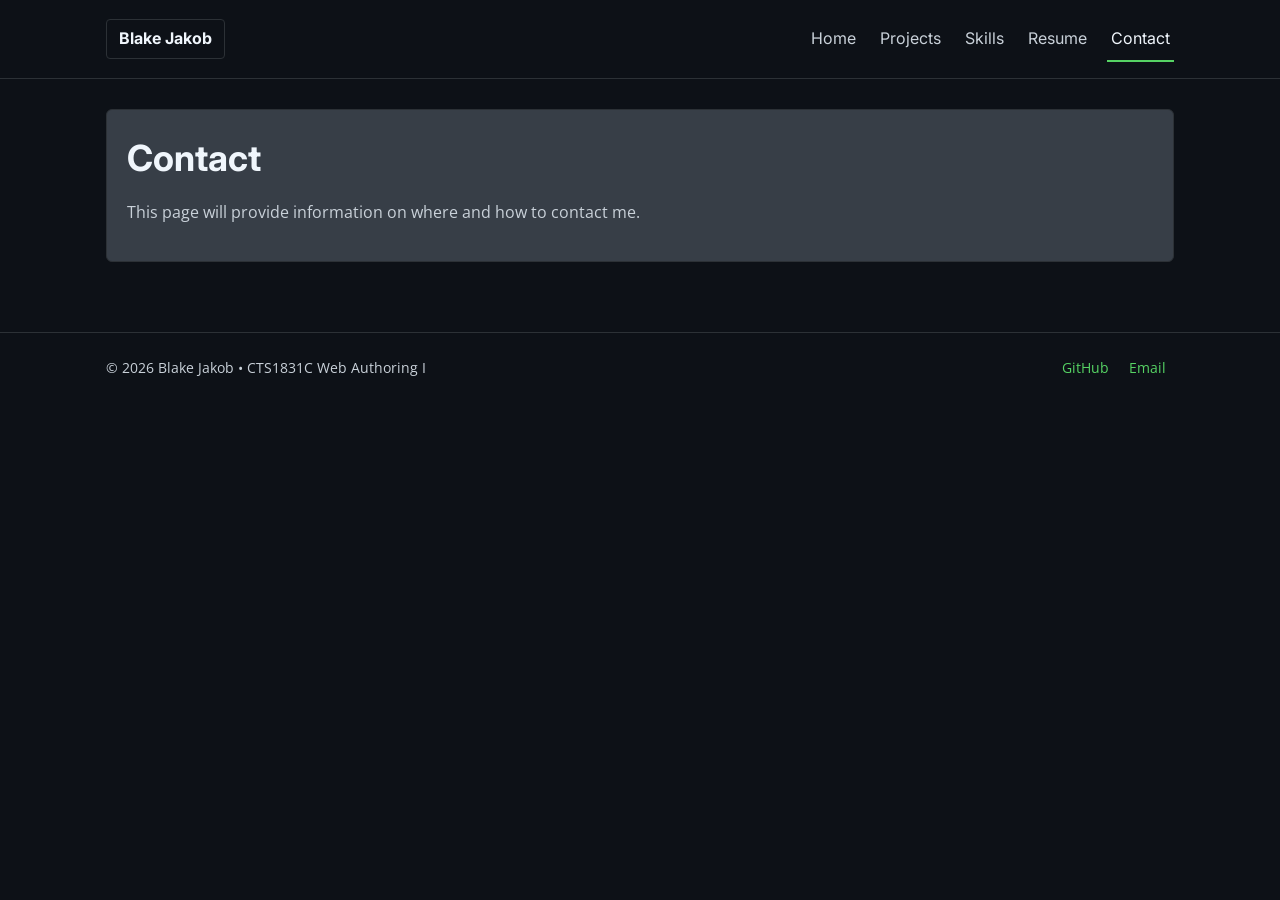
==== contact.html @ 6962ee11 "Add files via upload" ====
<!DOCTYPE html>
<html lang="en">
<head>
  <meta charset="UTF-8">
  <meta name="viewport" content="width=device-width, initial-scale=1.0">
  <title>Contact - Blake Jakob</title>
  <link rel="preconnect" href="https://fonts.googleapis.com">
  <link rel="preconnect" href="https://fonts.gstatic.com" crossorigin>
  <link href="https://fonts.googleapis.com/css2?family=Inter:wght@600;700&family=Open+Sans:wght@400;600&display=swap" rel="stylesheet">
  <link rel="stylesheet" href="css/styles.css">
</head>
<body>
<!-- Blake Jakob -->
<!-- November 10, 2026 -->
<!-- Description: Contact Page -->

  <!-- Header & Navigation -->
  <header>
    <div class="container">
      <a href="index.html" class="brand">Blake Jakob</a>
      <nav>
        <ul>
          <li><a href="index.html">Home</a></li>
          <li><a href="projects.html">Projects</a></li>
          <li><a href="skills.html">Skills</a></li>
          <li><a href="resume.html">Resume</a></li>
          <li><a href="contact.html" class="active">Contact</a></li>
        </ul>
      </nav>
    </div>
  </header>

  <main>
    <div class="container">

      <!-- Main Template Section -->
      <section class="card">
        <h1>Contact</h1>
        <p>
          This page will provide information on where and how to contact me.
        </p>
      </section>

    </div>
  </main>

  <!-- Footer -->
  <footer>
    <div class="container">
      <p>&copy; 2026 Blake Jakob &bull; CTS1831C Web Authoring I</p>
      <div class="footer-links">
        <a href="https://github.com/blakesale" target="_blank" rel="noopener">GitHub</a>
        <a href="mailto:blakejakob2@gmail.com">Email</a>
      </div>
    </div>
  </footer>

</body>
</html>
---- css/styles.css ----
/* Blake Jakob */
/* November 10, 2026 */
/* Description: Global stylesheet for final project portfolio */

/* CSS Reset for cross-browser consistency */
* {
  margin: 0;
  padding: 0;
  box-sizing: border-box;
}

/* Global body styling */
body {
  background-color: #0D1117;
  color: #C9D1D9;
  font-family: 'Open Sans', Arial, sans-serif;
  line-height: 1.6;
}

/* Typography */
h1, h2, h3 {
  color: #F0F6FC;
  font-family: 'Inter', sans-serif;
}

h1 {
  font-size: 28px;
  margin-bottom: 12px;
}

h2 {
  font-size: 22px;
  margin-bottom: 16px;
}

h3 {
  font-size: 18px;
  margin-bottom: 8px;
}

p {
  margin-bottom: 16px;
}

a {
  color: #56D364;
  text-decoration: none;
}

a:hover {
  text-decoration: underline;
}

/* Focus indicator for keyboard navigation */
a:focus, button:focus {
  outline: 2px solid #56D364;
  outline-offset: 2px;
}

/* Layout container */
.container {
  width: 100%;
  max-width: 1100px;
  margin: 0 auto;
  padding: 0 16px;
}

main {
  padding: 30px 0 50px;
}

/* Header & Navigation */
header {
  background-color: #0D1117;
  border-bottom: 1px solid #2c3136;
  padding: 16px 0;
}

header .container {
  display: flex;
  justify-content: space-between;
  align-items: center;
  flex-wrap: wrap;
}

.brand {
  border: 1px solid #2c3136;
  padding: 6px 12px;
  border-radius: 4px;
  font-weight: 700;
  color: #F0F6FC;
  font-family: 'Inter', sans-serif;
}

.brand:hover {
  text-decoration: none;
  border-color: #56D364;
}

nav ul {
  list-style: none;
  display: flex;
  flex-wrap: wrap;
  gap: 0 16px;
}

nav a {
  color: #C9D1D9;
  font-family: 'Inter', sans-serif;
  padding: 8px 4px;
  display: inline-block;
  min-height: 44px;
  line-height: 28px;
}

nav a:hover {
  color: #56D364;
  text-decoration: none;
}

nav a.active {
  color: #F0F6FC;
  border-bottom: 2px solid #56D364;
}

/* Cards & Sections */
.card {
  background-color: #373e47;
  border: 1px solid #2c3136;
  border-radius: 6px;
  padding: 20px;
  margin-bottom: 20px;
}

/* Buttons */
.btn-group {
  margin: 20px 0;
}

.btn {
  display: inline-block;
  padding: 10px 18px;
  border-radius: 4px;
  font-weight: 600;
  font-family: 'Inter', sans-serif;
  margin-right: 10px;
  margin-bottom: 10px;
  min-height: 44px;
  line-height: 24px;
}

.btn-green {
  background-color: #56D364;
  color: #0D1117;
}

.btn-green:hover {
  background-color: #48b855;
  text-decoration: none;
}

.btn-outline {
  border: 1px solid #2c3136;
  color: #F0F6FC;
}

.btn-outline:hover {
  border-color: #56D364;
  color: #56D364;
  text-decoration: none;
}

/* Footer */
footer {
  border-top: 1px solid #2c3136;
  padding: 24px 0;
  text-align: center;
  font-size: 14px;
}

footer .container {
  display: flex;
  flex-direction: column;
  gap: 10px;
}

.footer-links a {
  margin: 0 8px;
}

/* Desktop layout */
@media (min-width: 768px) {
  h1 {
    font-size: 36px;
  }

  h2 {
    font-size: 28px;
  }

  .hero-row {
    margin-bottom: 30px;
  }

  .projects-row {
    display: flex;
    gap: 24px;
  }

  .projects-row .card {
    flex: 1;
    margin-bottom: 0;
  }

  footer .container {
    flex-direction: row;
    justify-content: space-between;
  }
}
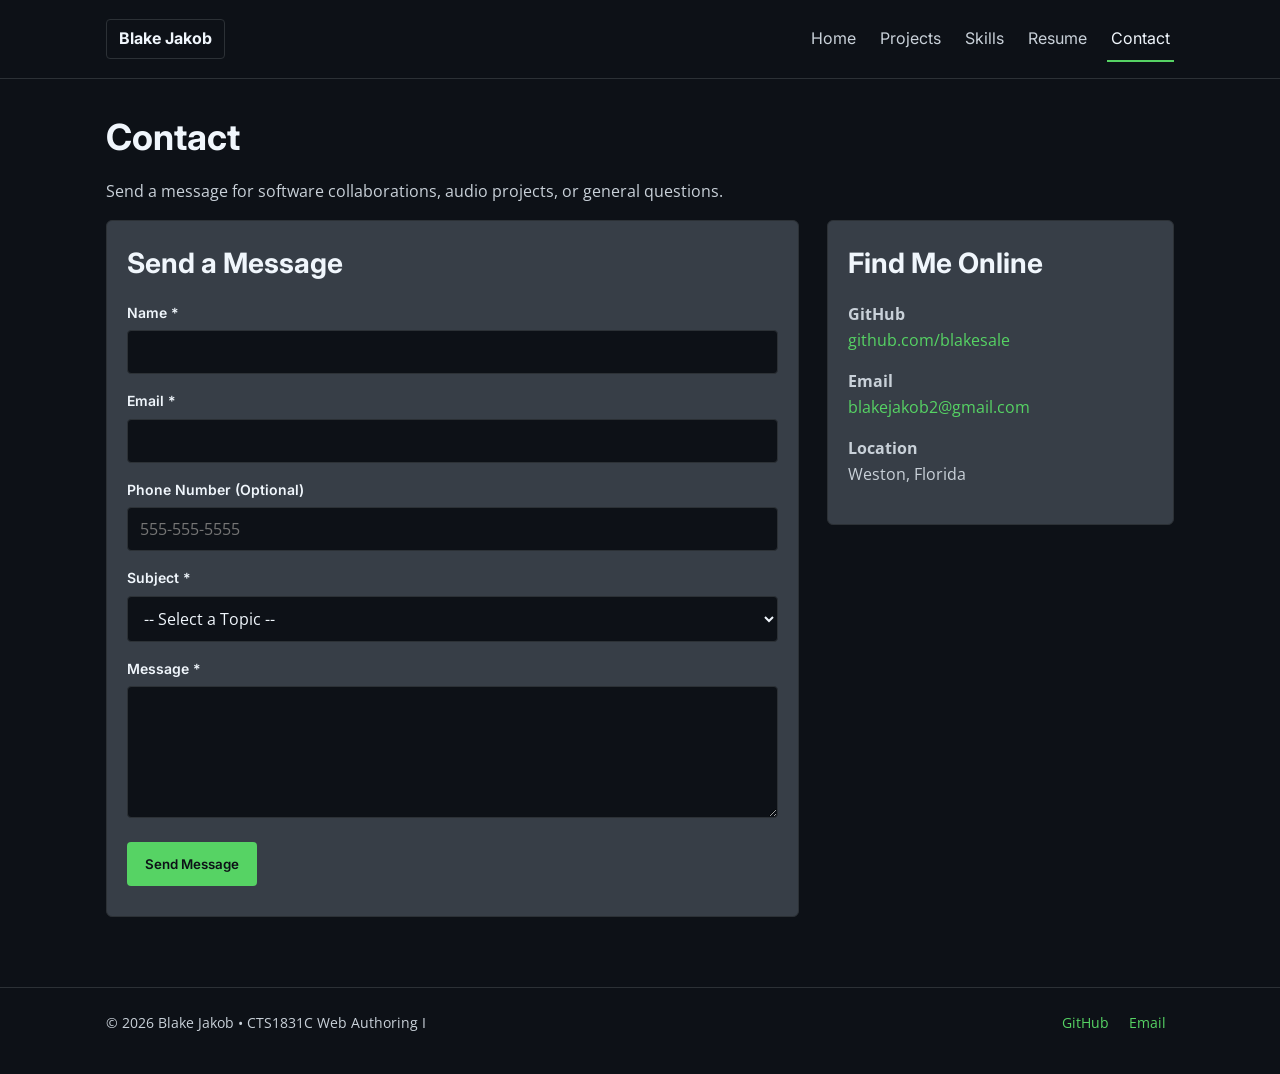
==== commit 32a31fb3: "Add files via upload Part 4: interior pages, media, and resume PDF" ====
--- a/contact.html
+++ b/contact.html
@@ -11,8 +11,8 @@
 </head>
 <body>
 <!-- Blake Jakob -->
-<!-- November 10, 2026 -->
-<!-- Description: Contact Page -->
+<!-- November 17, 2026 -->
+<!-- Description: Contact page with accessible form and direct links -->
 
   <!-- Header & Navigation -->
   <header>
@@ -33,13 +33,73 @@
   <main>
     <div class="container">
 
-      <!-- Main Template Section -->
-      <section class="card">
-        <h1>Contact</h1>
-        <p>
-          This page will provide information on where and how to contact me.
-        </p>
-      </section>
+      <h1>Contact</h1>
+      <p>
+        Send a message for software collaborations, audio projects, or general questions.
+      </p>
+
+      <!-- 2-Column Contact Layout -->
+      <div class="contact-layout">
+
+        <!-- Left Form Card -->
+        <section class="card">
+          <h2>Send a Message</h2>
+          <form action="mailto:blakejakob2@gmail.com" method="post" enctype="text/plain">
+
+            <div class="form-group">
+              <label for="full-name">Name *</label>
+              <input type="text" id="full-name" name="name" required>
+            </div>
+
+            <div class="form-group">
+              <label for="email">Email *</label>
+              <input type="email" id="email" name="email" required>
+            </div>
+
+            <div class="form-group">
+              <label for="phone">Phone Number (Optional)</label>
+              <input type="tel" id="phone" name="phone" placeholder="555-555-5555">
+            </div>
+
+            <div class="form-group">
+              <label for="topic">Subject *</label>
+              <select id="topic" name="topic" required>
+                <option value="">-- Select a Topic --</option>
+                <option value="software">Software Development</option>
+                <option value="audio">Audio Plugin / Production</option>
+                <option value="contract">Contract Inquiry</option>
+                <option value="other">General Question</option>
+              </select>
+            </div>
+
+            <div class="form-group">
+              <label for="message">Message *</label>
+              <textarea id="message" name="message" rows="5" required></textarea>
+            </div>
+
+            <button type="submit" class="btn btn-green">Send Message</button>
+
+          </form>
+        </section>
+
+        <!-- Right Direct Links Aside -->
+        <aside class="card">
+          <h2>Find Me Online</h2>
+          <p>
+            <strong>GitHub</strong><br>
+            <a href="https://github.com/blakesale" target="_blank" rel="noopener">github.com/blakesale</a>
+          </p>
+          <p>
+            <strong>Email</strong><br>
+            <a href="mailto:blakejakob2@gmail.com">blakejakob2@gmail.com</a>
+          </p>
+          <p>
+            <strong>Location</strong><br>
+            Weston, Florida
+          </p>
+        </aside>
+
+      </div>
 
     </div>
   </main>
--- a/css/styles.css
+++ b/css/styles.css
@@ -1,5 +1,5 @@
 /* Blake Jakob */
-/* November 10, 2026 */
+/* November 17, 2026 */
 /* Description: Global stylesheet for final project portfolio */
 
 /* CSS Reset for cross-browser consistency */
@@ -188,6 +188,132 @@
   margin: 0 8px;
 }
 
+/* Tags / Pills */
+.tags {
+  margin-bottom: 12px;
+}
+
+.tag {
+  display: inline-block;
+  background-color: #0D1117;
+  border: 1px solid #2c3136;
+  border-radius: 12px;
+  padding: 2px 10px;
+  font-size: 12px;
+  color: #C9D1D9;
+  margin-right: 4px;
+  margin-bottom: 4px;
+}
+
+/* Embedded Audio & Video */
+video, audio {
+  width: 100%;
+  margin: 12px 0;
+}
+
+video {
+  border-radius: 4px;
+  background-color: #0D1117;
+}
+
+figure {
+  margin: 8px 0 0;
+}
+
+figcaption {
+  font-size: 14px;
+  color: #C9D1D9;
+}
+
+/* Coursework Table (Resume Page) */
+.table-wrap {
+  overflow-x: auto;
+}
+
+table {
+  width: 100%;
+  border-collapse: collapse;
+  margin-top: 10px;
+}
+
+caption {
+  text-align: left;
+  font-weight: 600;
+  color: #F0F6FC;
+  margin-bottom: 8px;
+}
+
+th, td {
+  padding: 12px;
+  text-align: left;
+  border: 1px solid #2c3136;
+}
+
+th {
+  background-color: #0D1117;
+  color: #F0F6FC;
+  font-family: 'Inter', sans-serif;
+}
+
+tbody tr:nth-of-type(odd) {
+  background-color: #373e47;
+}
+
+tbody tr:nth-of-type(even) {
+  background-color: #2c3136;
+}
+
+/* Resume Bullet List */
+.resume-list {
+  padding-left: 20px;
+}
+
+.resume-list li {
+  margin-bottom: 8px;
+}
+
+/* Contact Form */
+.form-group {
+  margin-bottom: 16px;
+}
+
+label {
+  display: block;
+  margin-bottom: 6px;
+  font-weight: 600;
+  color: #F0F6FC;
+  font-family: 'Inter', sans-serif;
+  font-size: 14px;
+}
+
+input[type="text"],
+input[type="email"],
+input[type="tel"],
+select,
+textarea {
+  width: 100%;
+  padding: 10px 12px;
+  min-height: 44px;
+  background-color: #0D1117;
+  border: 1px solid #2c3136;
+  border-radius: 4px;
+  color: #F0F6FC;
+  font-family: 'Open Sans', Arial, sans-serif;
+  font-size: 16px;
+}
+
+input:focus,
+select:focus,
+textarea:focus {
+  outline: 2px solid #56D364;
+  outline-offset: 2px;
+}
+
+button.btn {
+  border: none;
+  cursor: pointer;
+}
+
 /* Desktop layout */
 @media (min-width: 768px) {
   h1 {
@@ -212,6 +338,41 @@
     margin-bottom: 0;
   }
 
+  /* Featured Project: details column + media column */
+  .project-feature {
+    display: grid;
+    grid-template-columns: 2fr 3fr;
+    gap: 24px;
+    align-items: start;
+  }
+
+  /* Skills 3 Column Grid */
+  .skills-grid {
+    display: grid;
+    grid-template-columns: repeat(3, 1fr);
+    gap: 24px;
+  }
+
+  .skills-grid .card {
+    margin-bottom: 0;
+  }
+
+  /* Resume Sidebar + Main Column */
+  .resume-layout {
+    display: grid;
+    grid-template-columns: 1fr 2fr;
+    gap: 28px;
+    align-items: start;
+  }
+
+  /* Contact 2-Column Layout */
+  .contact-layout {
+    display: grid;
+    grid-template-columns: 2fr 1fr;
+    gap: 28px;
+    align-items: start;
+  }
+
   footer .container {
     flex-direction: row;
     justify-content: space-between;
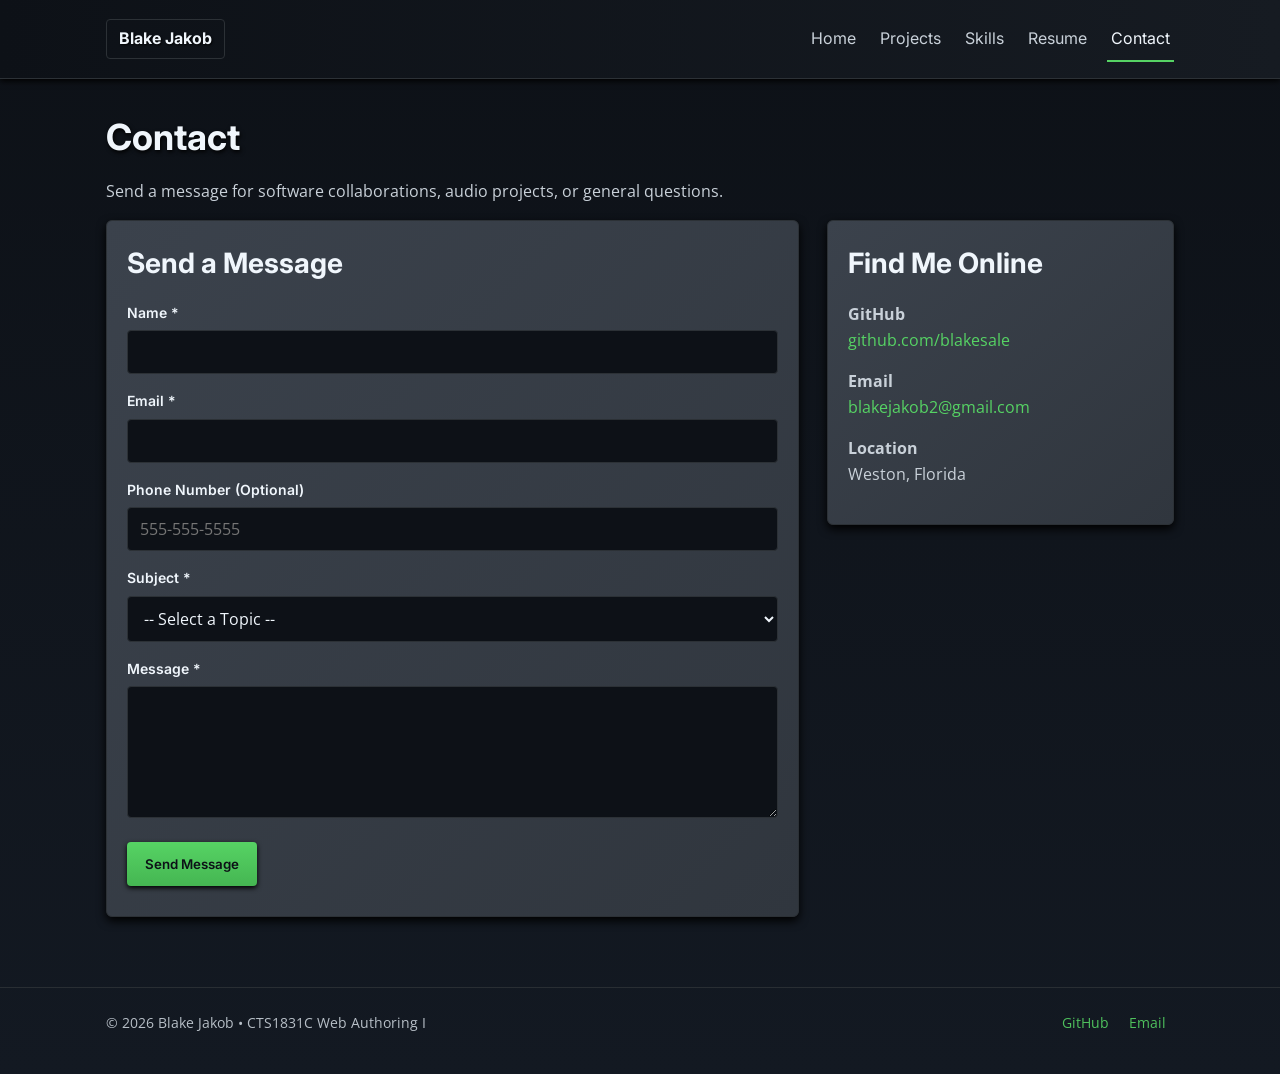
==== commit d772c89b: "Add files via upload Part 5" ====
--- a/contact.html
+++ b/contact.html
@@ -3,6 +3,8 @@
 <head>
   <meta charset="UTF-8">
   <meta name="viewport" content="width=device-width, initial-scale=1.0">
+  <link rel="icon" href="favicon.ico" type="image/x-icon">
+  <link rel="apple-touch-icon" href="images/apple-touch-icon.png">
   <title>Contact - Blake Jakob</title>
   <link rel="preconnect" href="https://fonts.googleapis.com">
   <link rel="preconnect" href="https://fonts.gstatic.com" crossorigin>
@@ -11,7 +13,7 @@
 </head>
 <body>
 <!-- Blake Jakob -->
-<!-- November 17, 2026 -->
+<!-- November 24, 2026 -->
 <!-- Description: Contact page with accessible form and direct links -->
 
   <!-- Header & Navigation -->
@@ -66,7 +68,7 @@
               <select id="topic" name="topic" required>
                 <option value="">-- Select a Topic --</option>
                 <option value="software">Software Development</option>
-                <option value="audio">Audio Plugin / Production</option>
+                <option value="audio">Music Production</option>
                 <option value="contract">Contract Inquiry</option>
                 <option value="other">General Question</option>
               </select>
--- a/css/styles.css
+++ b/css/styles.css
@@ -1,5 +1,5 @@
 /* Blake Jakob */
-/* November 17, 2026 */
+/* November 24, 2026 */
 /* Description: Global stylesheet for final project portfolio */
 
 /* CSS Reset for cross-browser consistency */
@@ -12,6 +12,7 @@
 /* Global body styling */
 body {
   background-color: #0D1117;
+  background-image: linear-gradient(to bottom, #0D1117, #131922);
   color: #C9D1D9;
   font-family: 'Open Sans', Arial, sans-serif;
   line-height: 1.6;
@@ -26,6 +27,7 @@
 h1 {
   font-size: 28px;
   margin-bottom: 12px;
+  text-shadow: 1px 2px 4px #000000;
 }
 
 h2 {
@@ -49,6 +51,7 @@
 
 a:hover {
   text-decoration: underline;
+  opacity: 0.85;
 }
 
 /* Focus indicator for keyboard navigation */
@@ -72,7 +75,9 @@
 /* Header & Navigation */
 header {
   background-color: #0D1117;
+  background-image: linear-gradient(to right, #0D1117, #161b22);
   border-bottom: 1px solid #2c3136;
+  box-shadow: 0 2px 6px #000000;
   padding: 16px 0;
 }
 
@@ -90,11 +95,13 @@
   font-weight: 700;
   color: #F0F6FC;
   font-family: 'Inter', sans-serif;
+  text-shadow: 1px 1px 2px #000000;
 }
 
 .brand:hover {
   text-decoration: none;
   border-color: #56D364;
+  opacity: 1;
 }
 
 nav ul {
@@ -116,6 +123,7 @@
 nav a:hover {
   color: #56D364;
   text-decoration: none;
+  opacity: 1;
 }
 
 nav a.active {
@@ -126,10 +134,12 @@
 /* Cards & Sections */
 .card {
   background-color: #373e47;
+  background-image: linear-gradient(to bottom right, #3b424c, #30363e);
   border: 1px solid #2c3136;
   border-radius: 6px;
   padding: 20px;
   margin-bottom: 20px;
+  box-shadow: 0 4px 10px #000000;
 }
 
 /* Buttons */
@@ -147,16 +157,19 @@
   margin-bottom: 10px;
   min-height: 44px;
   line-height: 24px;
+  box-shadow: 0 2px 5px #000000;
 }
 
 .btn-green {
   background-color: #56D364;
+  background-image: linear-gradient(to bottom, #56D364, #45b652);
   color: #0D1117;
 }
 
 .btn-green:hover {
   background-color: #48b855;
   text-decoration: none;
+  opacity: 0.9;
 }
 
 .btn-outline {
@@ -168,6 +181,7 @@
   border-color: #56D364;
   color: #56D364;
   text-decoration: none;
+  opacity: 1;
 }
 
 /* Footer */
@@ -176,6 +190,7 @@
   padding: 24px 0;
   text-align: center;
   font-size: 14px;
+  opacity: 0.9;
 }
 
 footer .container {
@@ -203,6 +218,7 @@
   color: #C9D1D9;
   margin-right: 4px;
   margin-bottom: 4px;
+  opacity: 0.9;
 }
 
 /* Embedded Audio & Video */
@@ -214,10 +230,24 @@
 video {
   border-radius: 4px;
   background-color: #0D1117;
+  box-shadow: 0 3px 8px #000000;
 }
 
 figure {
   margin: 8px 0 0;
+}
+
+/* Images */
+img {
+  max-width: 100%;
+  height: auto;
+  display: block;
+}
+
+.card-img {
+  border-radius: 4px;
+  margin-bottom: 14px;
+  box-shadow: 0 3px 8px #000000;
 }
 
 figcaption {
@@ -270,6 +300,13 @@
 
 .resume-list li {
   margin-bottom: 8px;
+}
+
+/* Proposal Page Lists */
+.proposal-page main ul,
+.proposal-page main ol {
+  padding-left: 24px;
+  margin-bottom: 16px;
 }
 
 /* Contact Form */
@@ -328,13 +365,14 @@
     margin-bottom: 30px;
   }
 
+  /* Home Featured Projects Grid */
   .projects-row {
-    display: flex;
+    display: grid;
+    grid-template-columns: repeat(2, 1fr);
     gap: 24px;
   }
 
   .projects-row .card {
-    flex: 1;
     margin-bottom: 0;
   }
 
@@ -346,15 +384,19 @@
     align-items: start;
   }
 
-  /* Skills 3 Column Grid */
+  /* Skills Grid: 2 columns on tablet, third card spans the full row */
   .skills-grid {
     display: grid;
-    grid-template-columns: repeat(3, 1fr);
+    grid-template-columns: repeat(2, 1fr);
     gap: 24px;
   }
 
   .skills-grid .card {
     margin-bottom: 0;
+  }
+
+  .skills-grid .card:last-child {
+    grid-column: 1 / -1;
   }
 
   /* Resume Sidebar + Main Column */
@@ -377,4 +419,16 @@
     flex-direction: row;
     justify-content: space-between;
   }
-}+}
+
+/* Large desktop layout */
+@media (min-width: 1024px) {
+  /* Skills 3 Column Grid */
+  .skills-grid {
+    grid-template-columns: repeat(3, 1fr);
+  }
+
+  .skills-grid .card:last-child {
+    grid-column: auto;
+  }
+}
